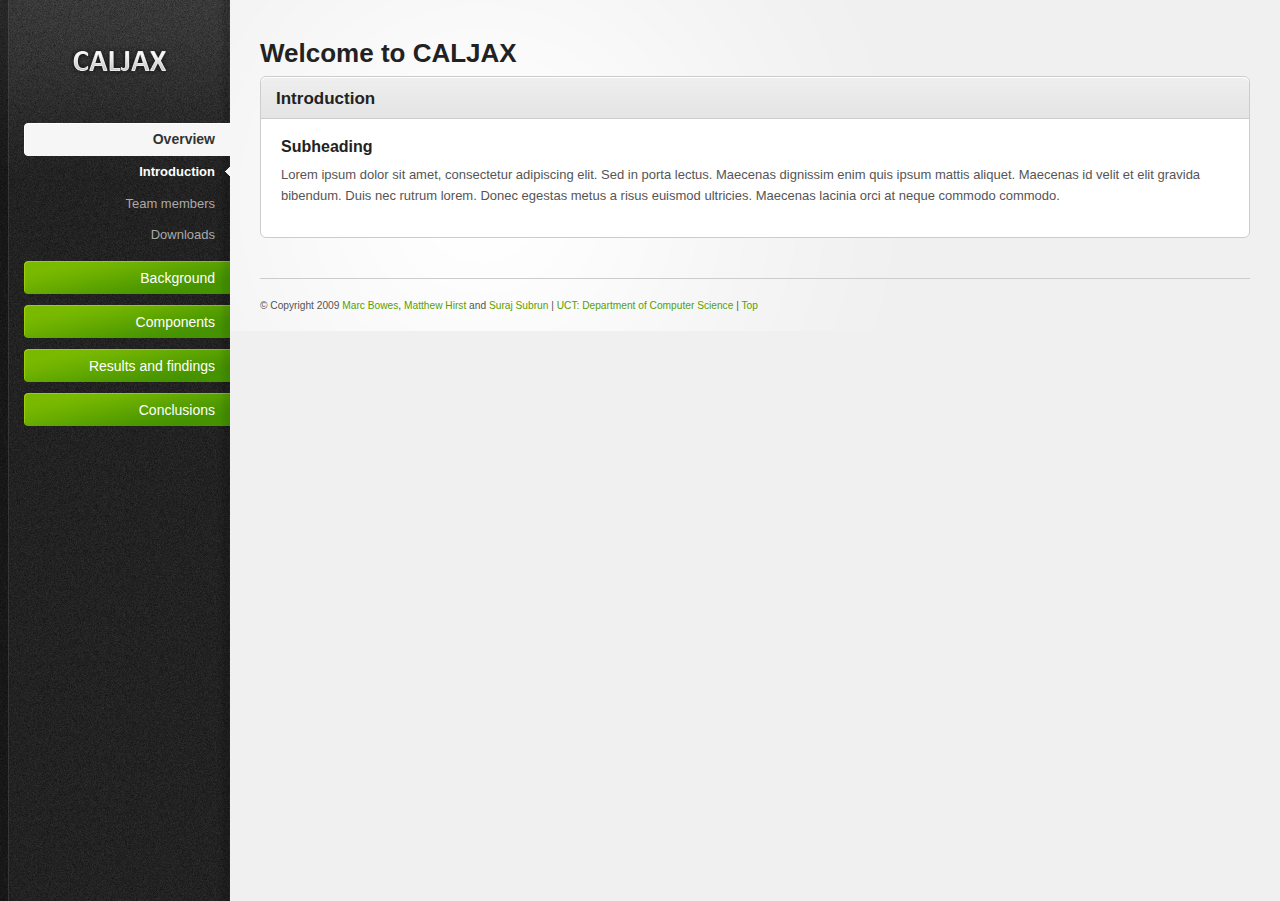
==== index.html @ 5529ccc9 "add components: * browsing * searching * management (content pending)" ====
<!DOCTYPE html PUBLIC "-//W3C//DTD XHTML 1.0 Strict//EN"
"http://www.w3.org/TR/xhtml1/DTD/xhtml1-strict.dtd">

<html xmlns="http://www.w3.org/1999/xhtml">
 
	<head>
		
		<meta http-equiv="Content-Type" content="text/html; charset=iso-8859-1" />
		
		<title>CALJAX Honours Project</title>
		
		<!--                       CSS                       -->
	  
		<!-- Reset Stylesheet -->
		<link rel="stylesheet" href="resources/css/reset.css" type="text/css" media="screen" />
	  
		<!-- Main Stylesheet -->
		<link rel="stylesheet" href="resources/css/style.css" type="text/css" media="screen" />
		
		<!-- Invalid Stylesheet. This makes stuff look pretty. Remove it if you want the CSS completely valid -->
		<link rel="stylesheet" href="resources/css/invalid.css" type="text/css" media="screen" />	
		
		<!-- Internet Explorer Fixes Stylesheet -->
		
		<!--[if lte IE 7]>
			<link rel="stylesheet" href="resources/css/ie.css" type="text/css" media="screen" />
		<![endif]-->
		
		<!--                       Javascripts                       -->
  
		<!-- jQuery -->
		<script type="text/javascript" src="resources/scripts/jquery-1.3.2.min.js"></script>
		
		<!-- jQuery Configuration -->
		<script type="text/javascript" src="resources/scripts/simpla.jquery.configuration.js"></script>
		
		<!-- Facebox jQuery Plugin -->
		<script type="text/javascript" src="resources/scripts/facebox.js"></script>
		
		<!-- Internet Explorer .png-fix -->
		
		<!--[if IE 6]>
			<script type="text/javascript" src="resources/scripts/DD_belatedPNG_0.0.7a.js"></script>
			<script type="text/javascript">
				DD_belatedPNG.fix('.png_bg, img, li');
			</script>
		<![endif]-->
		
	</head>
  
	<body><div id="body-wrapper"> <!-- Wrapper for the radial gradient background -->
		
		<div id="sidebar"><div id="sidebar-wrapper"> <!-- Sidebar with logo and menu -->
			
			<h1 id="sidebar-title"><a href="#">Simpla Admin</a></h1>
		  
			<!-- Logo (221px wide) -->
			<a href="#"><img id="logo" src="resources/images/logo.png" alt="Logo" /></a> 
			
			<ul id="main-nav">  <!-- Accordion Menu -->
				
				<li> 
					<a href="#" class="nav-top-item current">
  					Overview
					</a>
					<ul>
						<li><a class="current" href="#">Introduction</a></li>
						<li><a href="members.html">Team members</a></li>
						<li><a href="downloads.html">Downloads</a></li>
					</ul>
				</li>
				
				<li>
					<a href="#" class="nav-top-item">
						Background
					</a>
					<ul>
						<li><a href="digital-repositories.html">Digital Repositories</a></li>
						<li><a href="ajax.html">AJAX</a></li>
					</ul>
				</li>
				
				<li>
					<a href="#" class="nav-top-item">
						Components
					</a>
					<ul>
						<li><a href="browsing-component.html">Browsing</a></li>
						<li><a href="searching-component.html">Searching</a></li>
						<li><a href="management-component.html">Management</a></li>
					</ul>
				</li>
				
				<li>
					<a href="#" class="nav-top-item">
						Results and findings
					</a>
					<ul>
						<li><a href="browsing-evaluation.html">Browsing</a></li>
						<li><a href="searching-evaluation.html">Searching</a></li>
						<li><a href="management-evaluation.html">Management</a></li>
					</ul>
				</li>
				
				<li>
					<a href="#" class="nav-top-item">
						Conclusions
					</a>
					<ul>
						<li><a href="offline.html">Browsing</a></li>
						<li><a href="online.html">Searching</a></li>
					</ul>
				</li>
				
			</ul> <!-- End #main-nav -->
			
		</div></div> <!-- End #sidebar -->
		
		<div id="main-content"> <!-- Main Content Section with everything -->
			
			<noscript> <!-- Show a notification if the user has disabled javascript -->
				<div class="notification error png_bg">
					<div>
						Javascript is disabled or is not supported by your browser. Please <a href="http://browsehappy.com/" title="Upgrade to a better browser">upgrade</a> your browser or <a href="http://www.google.com/support/bin/answer.py?answer=23852" title="Enable Javascript in your browser">enable</a> Javascript to navigate the interface properly.
					</div>
				</div>
			</noscript>
			
			<!-- Page Head -->
			<h2>Welcome to CALJAX</h2>
			
			<div class="content-box">
				
				<div class="content-box-header">
					
					<h3>Introduction</h3>
					
				</div> <!-- End .content-box-header -->
				
				<div class="content-box-content">
					
					<div class="tab-content default-tab">
					
						<h4>Subheading</h4>
						<p>
						Lorem ipsum dolor sit amet, consectetur adipiscing elit. Sed in porta lectus. Maecenas dignissim enim quis ipsum mattis aliquet. Maecenas id velit et elit gravida bibendum. Duis nec rutrum lorem. Donec egestas metus a risus euismod ultricies. Maecenas lacinia orci at neque commodo commodo.
						</p>
						
					</div>
					
				</div> <!-- End .content-box-content -->
				
			</div> <!-- End .content-box -->
			
			<div id="footer">
				<small>
						&#169; Copyright 2009
						<a href="mailto:marcbowes@gmail.com">Marc Bowes</a>,
						<a href="mailto:hirst.mat@gmail.com">Matthew Hirst</a> and
						<a href="mailto:sksubrun@gmail.com">Suraj Subrun</a> |
						<a href="http://cs.uct.ac.za">UCT: Department of Computer Science</a> |
						<a href="#">Top</a>
				</small>
			</div><!-- End #footer -->
			
		</div> <!-- End #main-content -->
		
	</div></body>
  
</html>
---- resources/css/style.css ----
/********************************      Basic Structure      ********************************/

html {
                font-size: 100%;
                height: 100%;
                margin-bottom: 1px; /* Always show a scrollbar to avoid jumping when the scrollbar appears  */
                }

body {
                font-family: Arial, Helvetica, sans-serif;
                color: #555;
                background: #f0f0f0 url('../images/bg-body.gif') top left repeat-y;
                font-size: 12px;
                }

#body-wrapper {
                background: url('../images/bg-radial-gradient.gif') fixed 230px top no-repeat;
                }                

/********************************      Elements styling      ********************************/

h1, h2, h3, h4, h5, h6 {
                font-family: Helvetica, Arial, sans-serif;
                color: #222;
                font-weight: bold;
                }

h1            { font-family: Calibri, Helvetica, Arial, sans-serif; font-size: 31px; font-weight: bold; color: #fff; 
				  position: absolute; top: -1000px;  /* Remove this line and delete the logo (in the HTML) if you don't want an image as a logo */
				}
				
h2            { font-size: 26px; padding: 0 0 10px 0; }
h3            { font-size: 17px; padding: 0 0 10px 0; }
h4            { font-size: 16px; padding: 0 0 5px 0; }
h5            { font-size: 14px; padding: 0 0 5px 0; }
h6            { font-size: 12px; padding: 0 0 5px 0; }


a              { color: #57a000; text-decoration: none; }
a:hover     { color: #000; }
a:active     { color: #777; }
a:focus     { outline: 1px; }

strong       { font-weight: bold; color: #333; }

small   		{ font-size: 0.85em; }

pre           { font-family: monospace; }

p {
                padding: 5px 0 10px 0;
                line-height: 1.6em;
                }

/********************************      General Classes      ********************************/

.clear {
                clear: both;
                }
				
.align-left {
                float: left;
                }
				
.align-right {
                float: right;
                }

/************ Button ************/
.button {
				font-family: Verdana, Arial, sans-serif;
                display: inline-block;
                background: #459300 url('../images/bg-button-green.gif') top left repeat-x !important;
                border: 1px solid #459300 !important;
                padding: 4px 7px 4px 7px !important;
                color: #fff !important;
                font-size: 11px !important;
                cursor: pointer;
                }
                
.button:hover {
                text-decoration: underline;
                }
                
.button:active {
                padding: 5px 7px 3px 7px !important;
                }
				
a.remove-link {
				color: #bb0000;
				}

a.remove-link:hover {
				color: #000;
				}

/********************************      Sidebar      ********************************/

#sidebar {
                background: url('../images/bg-sidebar.gif') top left no-repeat;
                width: 230px;
                height: 100%;
                position: absolute;
                left: 0;
                top: 0;
                color: #888;
                font-size: 11px;
                }

#sidebar #sidebar-wrapper {
                margin: 0 0 0 9px;
                }

#sidebar a,
#sidebar a:active {
                color:#ccc;
                }

#sidebar a:hover {
                color:#fff;
                }

#sidebar #sidebar-title {
                margin: 40px 0 40px 15px;
                }

#sidebar #logo {
                margin: 40px 0 40px 0;
                }

#sidebar #profile-links {
                padding: 0 15px 20px 15px;
                text-align: right;
                line-height: 1.5em;
                }

/************ Sidebar Accordion Menu ************/

#sidebar #main-nav {
                width: 206px;
                padding: 0;
                margin: 0 0 0 15px;
                font-family: Helvetica, Arial, sans-serif;
                }

#sidebar #main-nav li {
                list-style: none;
                padding-bottom: 10px;
                text-align: right;
                }

#sidebar #main-nav li a.nav-top-item {
                background: transparent url('../images/bg-menu-item-green.gif') right center no-repeat; /* Background image for default color scheme - green */
                padding: 10px 15px;
                color: #fff;
                font-size: 14px;
                cursor: pointer;
                display: block;
                text-decoration: none;
                }

#sidebar #main-nav li a.current {
                background-image: url('../images/bg-menu-item-current.gif') !important;
                color: #333;
                font-weight: bold;
                }
                
#sidebar #main-nav li a.current:hover {
                color: #333;
                }

#sidebar #main-nav ul {
                padding: 0;
                font-size: 12px;
                margin: 0;
                }

#sidebar #main-nav ul li {
                list-style: none;
                margin: 0;
                text-align: right;
				padding: 0;
                }

#sidebar #main-nav ul li a {
                padding: 8px 15px;
                display: block;
                color: #aaa;
                font-size: 13px;
                line-height: 1.2em;
                }

#sidebar #main-nav ul li a:hover,
#sidebar #main-nav ul li a.current,
#sidebar #main-nav ul li a.current:hover {
                color: #fff;
                }

#sidebar #main-nav ul li a.current {
                background: transparent url('../images/menu-current-arrow.gif') right center no-repeat !important;
                }


/************ Messages ************/

#messages p,
#messages form {
                border-top: 1px solid #ddd;
                padding: 10px 0;
                }

#messages h4 {
                padding: 10px 0;
                }
				
#messages fieldset {
                margin: 0;
                }
				
#messages textarea {
                margin: 0 0 15px 0;
                }
/********************************      Main Content      ********************************/

/************ Layout ************/

#main-content {
                margin: 0 30px 0 260px;
                padding: 40px 0 0 0;
                }

.column-left {
                width: 48%;
                float: left;
                }
                
.column-right {
                width: 48%;
                float: right;
                }
               
#page-intro {
                font-size: 17px;
                padding: 0 0 20px 0;
                }

				
#footer {
				border-top: 1px solid #ccc;
				margin: 40px 0 0 0;
				padding: 20px 0;
				font-size: 12px;
                }
/************ Lists ************/

#main-content ul,
#main-content ol {
                padding: 10px 0;
                }

/* Unordered List */

#main-content ul li {
                background: url('../images/icons/bullet_black.png') center left no-repeat;
                padding: 4px 0 4px 20px;
                }

/* Ordered List */

#main-content ol {
                padding: 0 0 0 24px;
                }

#main-content ol li {
                list-style: decimal;
                padding: 4px 0;
                }

/*************** Content Box ***************/

.content-box {
                border: 1px solid #ccc;
                margin: 0 0 20px 0;
                background: #fff;
                }

.content-box-header {
                background: #e5e5e5 url('../images/bg-content-box.gif') top left repeat-x;
                margin-top: 1px;
                height: 40px;
                }

.content-box-header h3 {
                padding: 12px 15px 10px;
                float: left;
                }

ul.content-box-tabs {
                float: right;
                padding: 12px 15px 0 0 !important;
				margin: 0 !important;
                }

ul.content-box-tabs li {
                float: left;
                margin: 0;
                padding: 0 !important;
                background-image: none !important;
                }
                
ul.content-box-tabs li a {
                color: #333;
                padding: 8px 10px;
                display: block;
                margin: 1px;
                border-bottom: 0;
                }

ul.content-box-tabs li a:hover {
                color: #57a000;
                }              
                
ul.content-box-tabs li a.current {
                background: #fff;
                border: 1px solid #ccc;
                border-bottom: 0;
                margin: 0;
                }

.content-box-content {
                padding: 20px;
                font-size: 13px;
                border-top: 1px solid #ccc;
                }
                
/************ Table ************/

#main-content table {
                width: 100%;
                border-collapse: collapse;
                }
                
#main-content table thead th {
                font-weight: bold;
                font-size: 15px;
                border-bottom: 1px solid #ddd;
                }
                
#main-content tbody {
                border-bottom: 1px solid #ddd;
                }
                
#main-content tbody tr {
                background: #fff;
                }
              
#main-content tbody tr.alt-row {
                background: #f3f3f3;
                }
                
#main-content table td,
#main-content table th {
                padding: 10px;
                line-height: 1.3em;
                }        
				
#main-content table tfoot td .bulk-actions {
                padding: 15px 0 5px 0;
                } 
				
#main-content table tfoot td .bulk-actions select {
                padding: 4px;
				border: 1px solid #ccc;
                }      
				
/*************** Pagination ***************/

#main-content .pagination {
                text-align: right;
                padding: 20px 0 5px 0;
                font-family: Verdana, Arial, Helvetica, sans-serif;
                font-size: 10px;
                }
.pagination a {
                margin: 0 5px 0 0;
                padding: 3px 6px;
                }

.pagination a.number {
				border: 1px solid #ddd;
                }

.pagination a.current {
                background: #469400 url('../images/bg-button-green.gif') top left repeat-x !important;
                border-color: #459300 !important;
                color: #fff !important;
                }
				
.pagination a.current:hover {
				text-decoration: underline;
                }

/************ Shortcut Buttons ************/

.shortcut-button {
                border: 1px solid #ccc;
                background: #f7f7f7 url('../images/shortcut-button-bg.gif') top left no-repeat;
                display: block;
                width: 120px;
                margin: 0 0 20px 0;
                }

.shortcut-button span {
                border: 1px solid #fff;
                display:block;
                padding: 15px 10px 15px 10px;
                text-align: center;
                color: #555;
                font-size: 13px;
                line-height: 1.3em;
                }

.shortcut-button span img {
                margin-bottom: 10px;
                }

.shortcut-button:hover {
                background: #fff;
				
                }
				
.shortcut-button span:hover {
				color: #57a000; 
                }

ul.shortcut-buttons-set li {
                float: left;
                margin: 0 15px 0 0;
				padding: 0 !important;
				background: 0;
                }

/*************** Forms ***************/

form label {
                display: block;
                padding: 0 0 10px;
                font-weight: bold;
                }
             
form fieldset legend {
                font-weight: bold;
                margin-bottom: 10px;
                padding-top: 10px;
                }
                
form p small {
                font-size: 0.75em;
                color: #777;
                }
				
				
form input.text-input,
form select,
form textarea,
form .wysiwyg {
                padding: 6px;
                font-size: 13px;
                background: #fff url('../images/bg-form-field.gif') top left repeat-x;
                border: 1px solid #d5d5d5;
				color: #333;
                }
            
form .small-input {
                width: 25% !important;
                }
                
form .medium-input {
                width: 50% !important;
                }
                
form .large-input {
                width: 97.5% !important;
				font-size: 16px !important;
				padding: 8px !important;
                }
                
form textarea {
                width: 97.5% !important;
                font-family: Arial, Helvetica, sans-serif;
                }
                
form select {
                padding: 4px;
                background: #fff;
                }
				
form input[type="checkbox"],
form input[type="radio"] {
				padding: 0;
                background: none;
				border: 0;
                }

/*************** Notifications ***************/

.notification {
                position: relative;
                margin: 0 0 15px 0;
                padding: 0;
                border: 1px solid;
                background-position: 10px 11px !important;
                background-repeat: no-repeat !important;
                font-size: 13px;
                width: 99.8%;
                }
                

.attention {
                background: #fffbcc url('../images/icons/exclamation.png') 10px 11px no-repeat;
                border-color: #e6db55;
                color: #666452;
                }

.information {
                background: #dbe3ff url('../images/icons/information.png');
                border-color: #a2b4ee;
                color: #585b66;
                }

.success {
                background: #d5ffce url('../images/icons/tick_circle.png');
                border-color: #9adf8f;
                color: #556652;
                }

.error {
                background: #ffcece url('../images/icons/cross_circle.png');
                border-color: #df8f8f;
                color: #665252;
                }

.notification div {
                display:block;
                font-style:normal;
                padding: 10px 10px 10px 36px;
                line-height: 1.5em;
                }

.notification .close {
                color:#990000;
                font-size:9px;
                position:absolute;
                right:5px;
                top:5px;
                }

/* Notification for form inputs */

.input-notification {
				background-position: left 2px;
				background-repeat: no-repeat;
				padding: 2px 0 2px 22px;
				background-color: transparent;
				margin: 0 0 0 5px;
				}

/* Notification for login page */

#login-wrapper #login-content .notification {
				border: 0;
				background-color: #141414;
				color: #fff !important;
				}

/********************************      Login Page      ********************************/

body#login {
                color: #fff;
                background: #222 url('../images/bg-login.gif');
				}
				
#login-wrapper {
                background: url('../images/bg-login-top.png') top left repeat-x;
				}

#login-wrapper #login-top {
				width: 100%;
				padding: 140px 0 50px 0;
				text-align: center;
				}
				
#login-wrapper #login-content {
				text-align: left;
				width: 300px;
				margin: 0 auto;
				}
				
#login-wrapper #login-content label {
				color: #fff;
				font-weight: normal;
				font-size: 14px;
				font-family: Helvetica, Arial, sans-serif;
				float: left;
				width: 70px;
				padding: 0;
				}
				
#login-wrapper #login-content input {
				width: 200px;
				float: right;
				margin: 0 0 20px 0;
				border: 0;
				background: #fff;
				}
				
#login-wrapper #login-content p {
				padding: 0;
				}
				
#login-wrapper #login-content p#remember-password {
				float: right;
				}
				
#login-wrapper #login-content p#remember-password input {
				float: none;
				width: auto;
				border: 0;
				background: none;
				margin: 0 10px 0 0;
				}
				
#login-wrapper #login-content p .button {
				width: auto;
				margin-top: 20px;
				}

/********************************      jQuery plugins styles      ********************************/

/*************** Facebox ***************/

#facebox .b {
  background:url(../images/b.png);
}

#facebox .tl {
  background:url(../images/tl.png);
}

#facebox .tr {
  background:url(../images/tr.png);
}

#facebox .bl {
  background:url(../images/bl.png);
}

#facebox .br {
  background:url(../images/br.png);
}

#facebox {
  position: absolute;
  top: 0;
  left: 0;
  z-index: 100;
  text-align: left;
}

#facebox .popup {
  position: relative;
}

#facebox table {
  border-collapse: collapse;
}

#facebox td {
  border-bottom: 0;
  padding: 0;
}

#facebox .body {
  padding: 10px;
  background: #fff;
  width: 370px;
}

#facebox .loading {
  text-align: center;
}

#facebox .image {
  text-align: center;
}

#facebox img {
  border: 0;
  margin: 0;
}

#facebox .footer {
  border-top: 1px solid #DDDDDD;
  padding-top: 5px;
  margin-top: 10px;
  text-align: right;
}

#facebox .tl, #facebox .tr, #facebox .bl, #facebox .br {
  height: 10px;
  width: 10px;
  overflow: hidden;
  padding: 0;
}

#facebox_overlay {
  position: fixed;
  top: 0px;
  left: 0px;
  height:100%;
  width:100%;
}

.facebox_hide {
  z-index:-100;
}

.facebox_overlayBG {
  background-color: #000;
  z-index: 99;
}

/*************** jQuery WYSIWYG ***************/

div.wysiwyg { border: 1px solid #cccccc; padding: 5px; background-color: #ffffff; width: 97.5% !important; }
div.wysiwyg * { margin: 0; padding: 0; }

div.wysiwyg ul.panel { border-bottom: 1px solid #cccccc; float: left; width: 100%; padding: 0 0 5px 0; }
div.wysiwyg ul.panel li { list-style-type: none; float: left; margin: 0 2px; padding: 0 !important;  background: #ffffff; background-image: none !important;}
div.wysiwyg ul.panel li.separator { height: 16px; margin: 0 4px; border-left: 1px solid #cccccc; }
div.wysiwyg ul.panel li a { display: block; padding: 0 !important; width: 16px; height: 16px; background: url('../images/icons/jquery.wysiwyg.gif') no-repeat -64px -80px; border: 0; cursor: pointer; padding: 1px; }
div.wysiwyg ul.panel li a:hover, div.wysiwyg ul.panel li a.active {  }
div.wysiwyg ul.panel li a.active { background-color: #f9f9f9; border: 1px solid #cccccc; border-left-color: #aaaaaa; border-top-color: #aaaaaa; padding: 0; }

div.wysiwyg ul.panel li a.bold { background-position: 0 -16px; }
div.wysiwyg ul.panel li a.italic { background-position: -16px -16px; }
div.wysiwyg ul.panel li a.strikeThrough { background-position: -32px -16px; }
div.wysiwyg ul.panel li a.underline { background-position: -48px -16px; }

div.wysiwyg ul.panel li a.justifyLeft { background-position: 0 0; }
div.wysiwyg ul.panel li a.justifyCenter { background-position: -16px 0; }
div.wysiwyg ul.panel li a.justifyRight { background-position: -32px 0; }
div.wysiwyg ul.panel li a.justifyFull { background-position: -48px 0; }

div.wysiwyg ul.panel li a.indent { background-position: -64px 0; }
div.wysiwyg ul.panel li a.outdent { background-position: -80px 0; }

div.wysiwyg ul.panel li a.subscript { background-position: -64px -16px; }
div.wysiwyg ul.panel li a.superscript { background-position: -80px -16px; }

div.wysiwyg ul.panel li a.undo { background-position: 0 -64px; }
div.wysiwyg ul.panel li a.redo { background-position: -16px -64px; }

div.wysiwyg ul.panel li a.insertOrderedList { background-position: -32px -48px; }
div.wysiwyg ul.panel li a.insertUnorderedList { background-position: -16px -48px; }
div.wysiwyg ul.panel li a.insertHorizontalRule { background-position: 0 -48px; }

div.wysiwyg ul.panel li a.h1 { background-position: 0 -32px; }
div.wysiwyg ul.panel li a.h2 { background-position: -16px -32px; }
div.wysiwyg ul.panel li a.h3 { background-position: -32px -32px; }
div.wysiwyg ul.panel li a.h4 { background-position: -48px -32px; }
div.wysiwyg ul.panel li a.h5 { background-position: -64px -32px; }
div.wysiwyg ul.panel li a.h6 { background-position: -80px -32px; }

div.wysiwyg ul.panel li a.cut { background-position: -32px -64px; }
div.wysiwyg ul.panel li a.copy { background-position: -48px -64px; }
div.wysiwyg ul.panel li a.paste { background-position: -64px -64px; }

div.wysiwyg ul.panel li a.increaseFontSize { background-position: -16px -80px; }
div.wysiwyg ul.panel li a.decreaseFontSize { background-position: -32px -80px; }

div.wysiwyg ul.panel li a.createLink { background-position: -80px -48px; }
div.wysiwyg ul.panel li a.insertImage { background-position: -80px -80px; }

div.wysiwyg ul.panel li a.html { background-position: -48px -48px; }
div.wysiwyg ul.panel li a.removeFormat { background-position: -80px -64px; }

div.wysiwyg ul.panel li a.empty { background-position: -64px -80px; }

div.wysiwyg iframe { border: 0; margin: 5px 0 0 0; clear: left; width: 97.5% !important; }
---- resources/css/invalid.css ----
.button,
#main-content table tfoot td .bulk-actions select,
.pagination a.number,
form input.text-input,
form textarea,
form .wysiwyg,
form select {
                -moz-border-radius: 4px;
                -webkit-border-radius: 4px;
				border-radius: 4px;
			}
			
.content-box,
.content-box-header,
ul.content-box-tabs li a.current,
.shortcut-button,
.notification {
                -moz-border-radius: 6px;
                -webkit-border-radius: 6px;
				border-radius: 6px;
                }

.content-box-header {
                -moz-border-radius-bottomleft: 0;
                -moz-border-radius-bottomright: 0;
                -webkit-border-bottom-left-radius: 0;
                -webkit-border-bottom-right-radius: 0;
				border-bottom-left-radius: 0;
				border-bottom-right-radius: 0;
                }
				
.closed-box .content-box-header {
                -moz-border-radius-bottomleft: 6px;
                -moz-border-radius-bottomright: 6px;
                -webkit-border-bottom-left-radius: 6px;
                -webkit-border-bottom-right-radius: 6px;
				border-bottom-left-radius: 6px;
				border-bottom-right-radius: 6px;
                }

ul.content-box-tabs li a.current {
                -moz-border-radius-bottomleft: 0;
                -moz-border-radius-bottomright: 0;
                -webkit-border-bottom-left-radius: 0;
                -webkit-border-bottom-right-radius: 0;
				border-bottom-left-radius: 0;
				border-bottom-right-radius: 0;
                }
				

.shortcut-button span {
                -moz-border-radius: 7px;
                -webkit-border-radius: 7px;
				border-radius: 7px;
                }
				
div.wysiwyg ul.panel li a { opacity: 0.6; }
div.wysiwyg ul.panel li a:hover, div.wysiwyg ul.panel li a.active { opacity: 0.99; }
---- resources/css/ie.css ----
/************ Internet Explorer fixes ************/

#sidebar #main-nav ul li a {
                _padding: 10px 15px; /* IE6 Hack */
                _display: block; /* IE6 Hack */
                _margin-bottom: -11px !important; /* IE6 Hack */
                }

.content-box-header {
                margin-top: 0;
                }
                
ul.content-box-tabs { /* IE6 Hack */
                _position: relative; 
                _top: 2px;
                }
			
				
.action-button:hover {
                cursor: pointer;
                }

.input-notification {
				position: relative;
				top: -5px;
				_background-position: left 6px; /* IE6 Hack */
				}

#login-wrapper #login-content input {
				margin: 0;
				}

* html #facebox_overlay { /* IE6 Hack */
			_position: absolute;
			_height: expression(document.body.scrollHeight > document.body.offsetHeight ? document.body.scrollHeight : document.body.offsetHeight + 'px');
			}
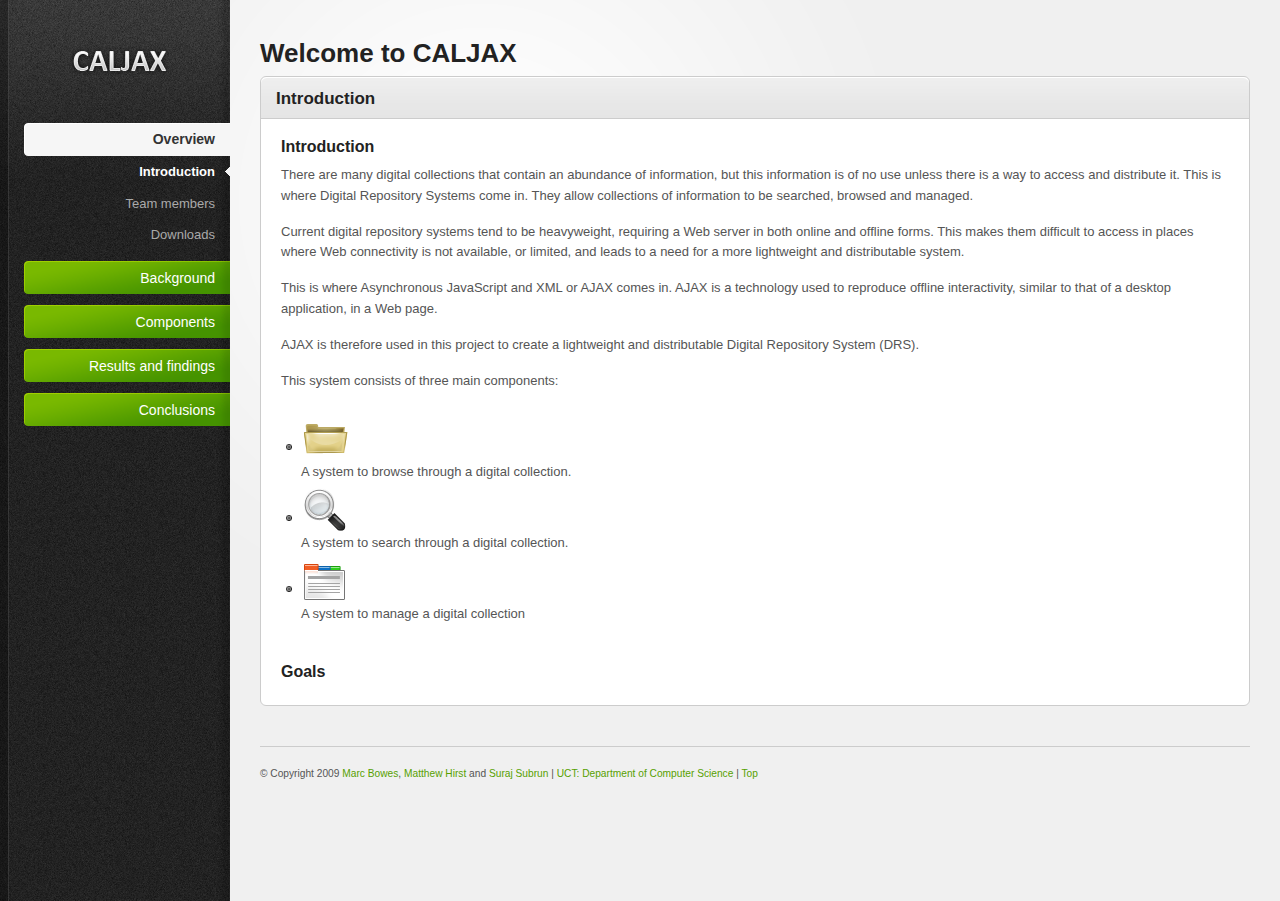
==== commit cc029ab8: "Added into, including icons for sections" ====
--- a/index.html
+++ b/index.html
@@ -85,9 +85,9 @@
 						Components
 					</a>
 					<ul>
-						<li><a href="browsing-component.html">Browsing</a></li>
-						<li><a href="searching-component.html">Searching</a></li>
-						<li><a href="management-component.html">Management</a></li>
+						<li><a href="browsing-overview.html">Browsing</a></li>
+						<li><a href="searching-overview.html">Searching</a></li>
+						<li><a href="management-overview.html">Management</a></li>
 					</ul>
 				</li>
 				
@@ -134,17 +134,41 @@
 				<div class="content-box-header">
 					
 					<h3>Introduction</h3>
-					
 				</div> <!-- End .content-box-header -->
 				
 				<div class="content-box-content">
 					
 					<div class="tab-content default-tab">
-					
-						<h4>Subheading</h4>
+						
+						<h4>Introduction</h4>
+						<p>There are many digital collections that contain an abundance
+						of information, but this information is of no use unless there is a way to
+						access and distribute it. This is where Digital Repository Systems come in.
+						They allow collections of information to be searched, browsed and managed.</p>
+
+						<p>Current digital repository systems tend to be heavyweight,
+						requiring a Web server in both online and offline forms. This makes them
+						difficult to access in places where Web connectivity is not available, or
+						limited, and leads to a need for a more lightweight and distributable system.</p>
+
+						<p>This is where Asynchronous JavaScript and XML or AJAX comes
+						in. AJAX is a technology used to reproduce offline interactivity, similar to
+						that of a desktop application, in a Web page.</p>
+
+						<p>AJAX is therefore used in this project to create a
+						lightweight and distributable Digital Repository System (DRS).</p>
+						
 						<p>
-						Lorem ipsum dolor sit amet, consectetur adipiscing elit. Sed in porta lectus. Maecenas dignissim enim quis ipsum mattis aliquet. Maecenas id velit et elit gravida bibendum. Duis nec rutrum lorem. Donec egestas metus a risus euismod ultricies. Maecenas lacinia orci at neque commodo commodo.
+							This system consists of three main components:
+							<ul>
+								<li><img src="resources/images/folder_48.png"\><br/>A system to browse through a digital collection.</li>
+								<li><img src="resources/images/search_48.png"\><br/>A system to search through a digital collection.</li>
+								<li><img src="resources/images/tabs_48.png"\><br/>A system to manage a digital collection</li>
+							</ul>
 						</p>
+						<p/>
+						<h4>Goals</h4>
+						
 						
 					</div>
 					
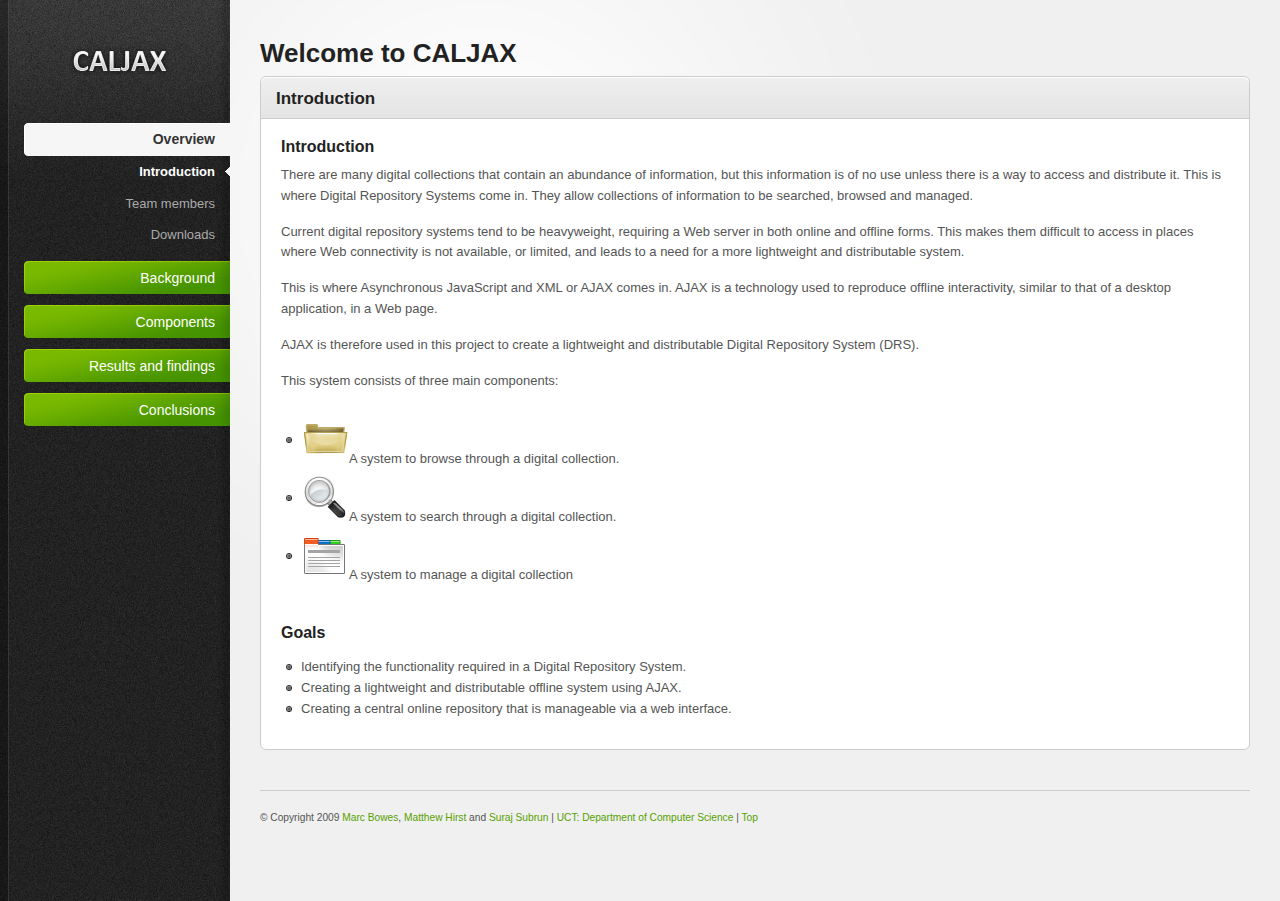
==== commit 91b14c9f: "Added goals" ====
--- a/index.html
+++ b/index.html
@@ -85,9 +85,9 @@
 						Components
 					</a>
 					<ul>
-						<li><a href="browsing-overview.html">Browsing</a></li>
-						<li><a href="searching-overview.html">Searching</a></li>
-						<li><a href="management-overview.html">Management</a></li>
+						<li><a href="browsing-component.html">Browsing</a></li>
+						<li><a href="searching-component.html">Searching</a></li>
+						<li><a href="management-component.html">Management</a></li>
 					</ul>
 				</li>
 				
@@ -161,14 +161,18 @@
 						<p>
 							This system consists of three main components:
 							<ul>
-								<li><img src="resources/images/folder_48.png"\><br/>A system to browse through a digital collection.</li>
-								<li><img src="resources/images/search_48.png"\><br/>A system to search through a digital collection.</li>
-								<li><img src="resources/images/tabs_48.png"\><br/>A system to manage a digital collection</li>
+								<li><img src="resources/images/folder_48.png"\>A system to browse through a digital collection.</li>
+								<li><img src="resources/images/search_48.png"\>A system to search through a digital collection.</li>
+								<li><img src="resources/images/tabs_48.png"\>A system to manage a digital collection</li>
 							</ul>
 						</p>
 						<p/>
 						<h4>Goals</h4>
-						
+						<ul>
+							<li>Identifying the functionality required in a Digital Repository System.</li>
+							<li>Creating a lightweight and distributable offline system using AJAX.</li>
+							<li>Creating a central online repository that is manageable via a web interface.</li>
+						</ul>
 						
 					</div>
 					
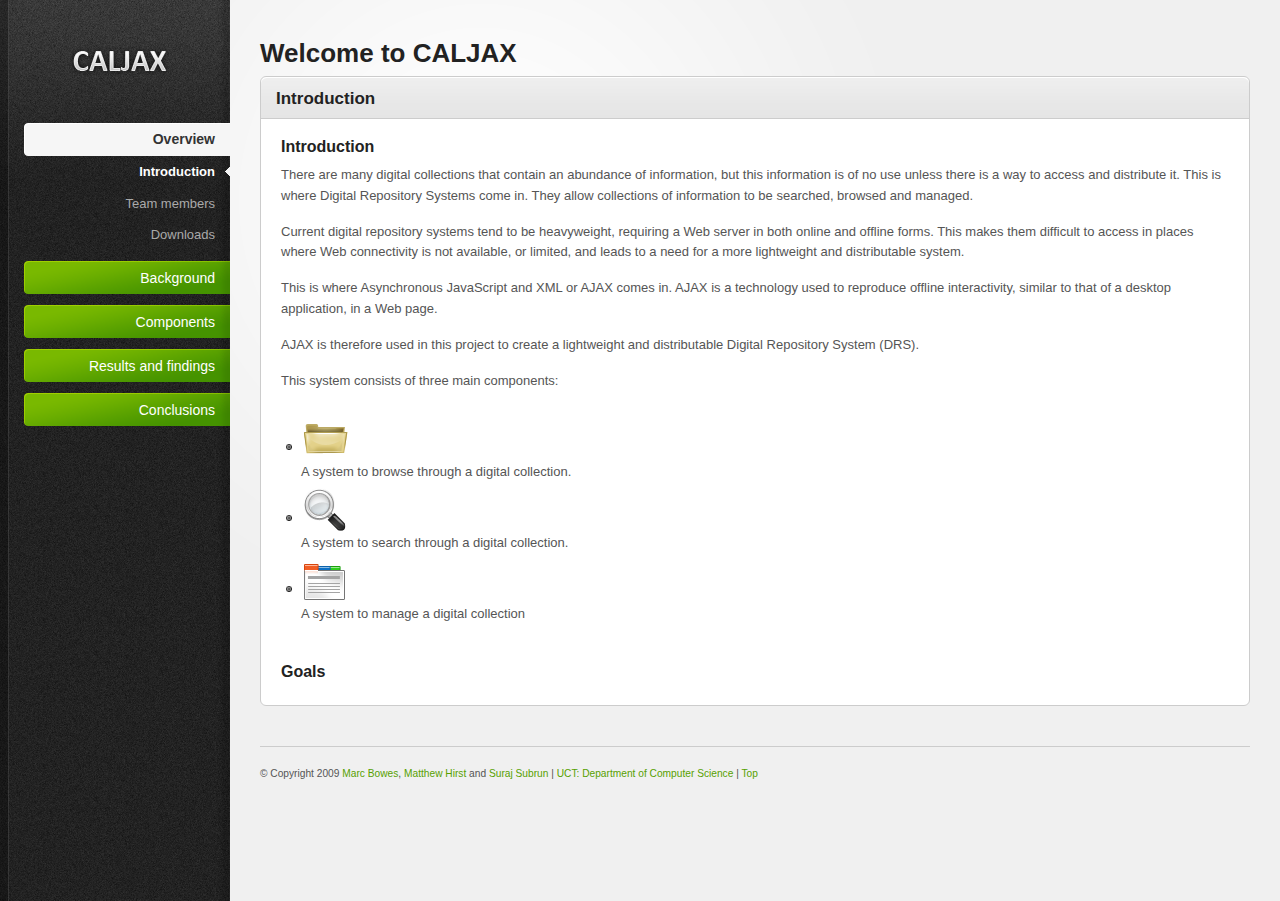
==== commit 9f3e314a: "changed links so that each component is self-contained but the menu still makes navigation obvious" ====
--- a/index.html
+++ b/index.html
@@ -96,9 +96,9 @@
 						Results and findings
 					</a>
 					<ul>
-						<li><a href="browsing-evaluation.html">Browsing</a></li>
-						<li><a href="searching-evaluation.html">Searching</a></li>
-						<li><a href="management-evaluation.html">Management</a></li>
+						<li><a href="browsing.html#evaluation">Browsing</a></li>
+						<li><a href="searching.html#evaluation">Searching</a></li>
+						<li><a href="management.html#evaluation">Management</a></li>
 					</ul>
 				</li>
 				
@@ -107,8 +107,9 @@
 						Conclusions
 					</a>
 					<ul>
-						<li><a href="offline.html">Browsing</a></li>
-						<li><a href="online.html">Searching</a></li>
+						<li><a href="browsing.html#conlusions">Browsing</a></li>
+						<li><a href="searching.html#conlusions">Searching</a></li>
+						<li><a href="management.html#conlusions">Management</a></li>
 					</ul>
 				</li>
 				
@@ -161,18 +162,14 @@
 						<p>
 							This system consists of three main components:
 							<ul>
-								<li><img src="resources/images/folder_48.png"\>A system to browse through a digital collection.</li>
-								<li><img src="resources/images/search_48.png"\>A system to search through a digital collection.</li>
-								<li><img src="resources/images/tabs_48.png"\>A system to manage a digital collection</li>
+								<li><img src="resources/images/folder_48.png"\><br/>A system to browse through a digital collection.</li>
+								<li><img src="resources/images/search_48.png"\><br/>A system to search through a digital collection.</li>
+								<li><img src="resources/images/tabs_48.png"\><br/>A system to manage a digital collection</li>
 							</ul>
 						</p>
 						<p/>
 						<h4>Goals</h4>
-						<ul>
-							<li>Identifying the functionality required in a Digital Repository System.</li>
-							<li>Creating a lightweight and distributable offline system using AJAX.</li>
-							<li>Creating a central online repository that is manageable via a web interface.</li>
-						</ul>
+						
 						
 					</div>
 					
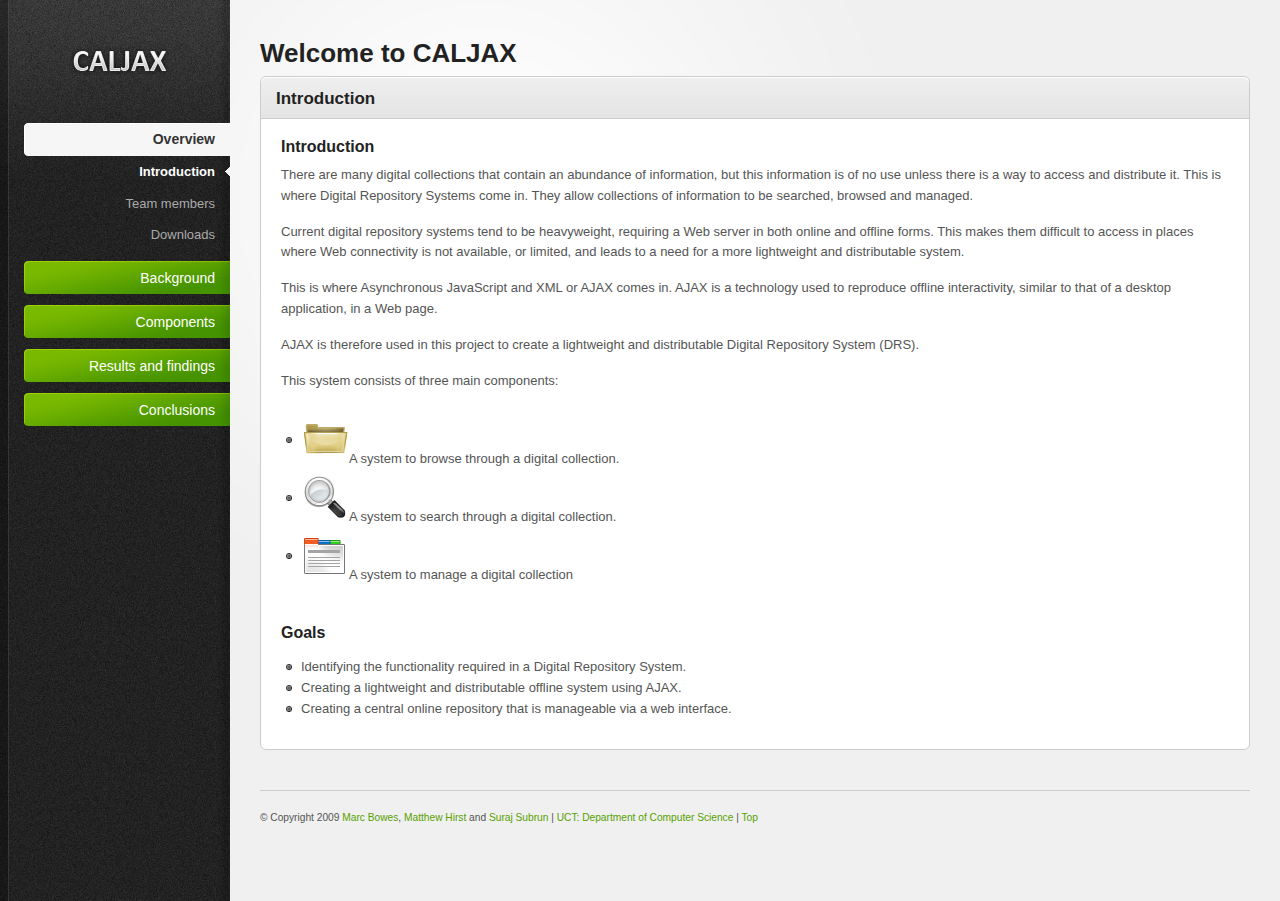
==== commit c387ceb9: "Merge branch 'master' of git@github.com:marcbowes/honours-project-site" ====
--- a/index.html
+++ b/index.html
@@ -162,14 +162,18 @@
 						<p>
 							This system consists of three main components:
 							<ul>
-								<li><img src="resources/images/folder_48.png"\><br/>A system to browse through a digital collection.</li>
-								<li><img src="resources/images/search_48.png"\><br/>A system to search through a digital collection.</li>
-								<li><img src="resources/images/tabs_48.png"\><br/>A system to manage a digital collection</li>
+								<li><img src="resources/images/folder_48.png"\>A system to browse through a digital collection.</li>
+								<li><img src="resources/images/search_48.png"\>A system to search through a digital collection.</li>
+								<li><img src="resources/images/tabs_48.png"\>A system to manage a digital collection</li>
 							</ul>
 						</p>
 						<p/>
 						<h4>Goals</h4>
-						
+						<ul>
+							<li>Identifying the functionality required in a Digital Repository System.</li>
+							<li>Creating a lightweight and distributable offline system using AJAX.</li>
+							<li>Creating a central online repository that is manageable via a web interface.</li>
+						</ul>
 						
 					</div>
 					
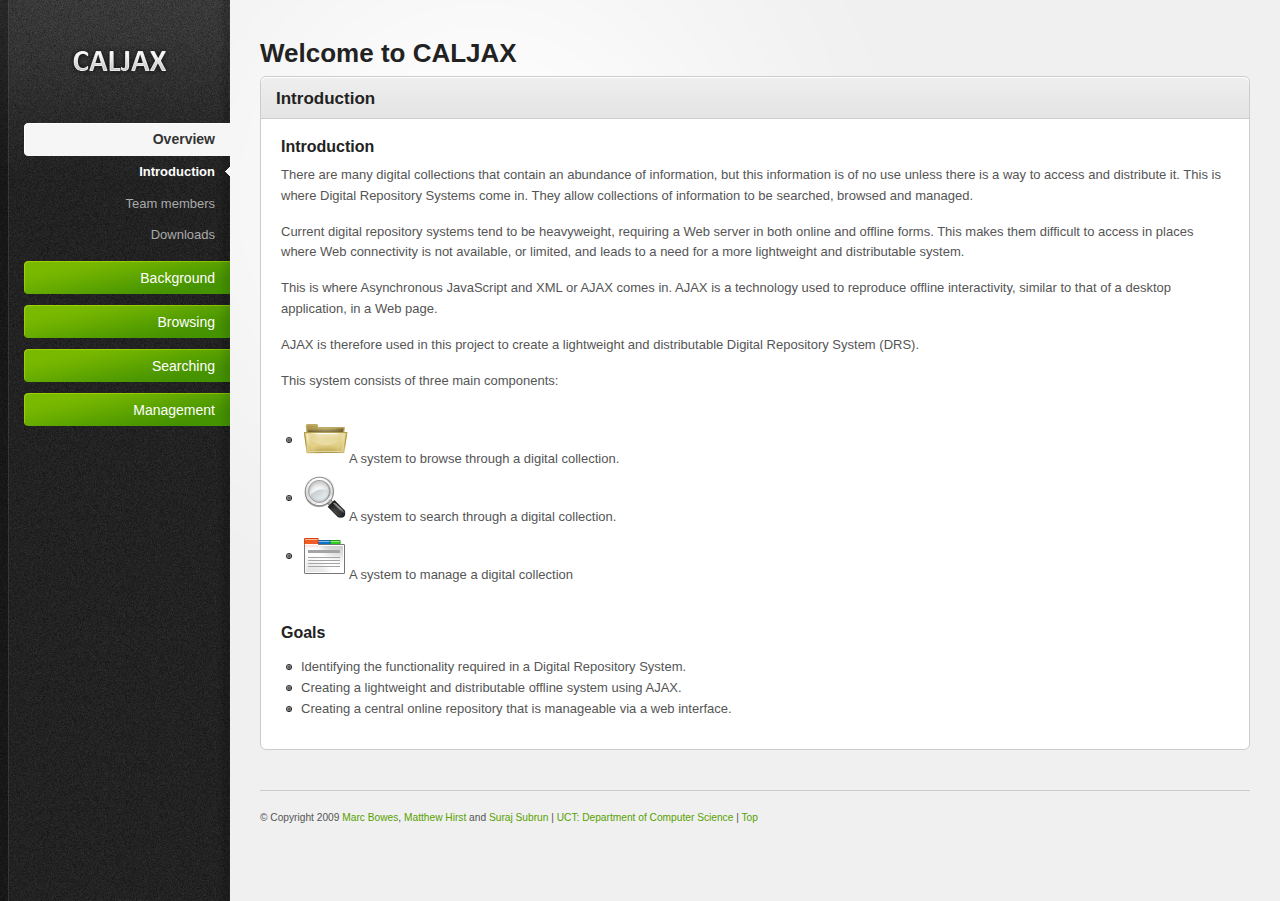
==== commit e8bc2c72: "changed link structure again so that each component is its own entity" ====
--- a/index.html
+++ b/index.html
@@ -81,36 +81,21 @@
 				</li>
 				
 				<li>
-					<a href="#" class="nav-top-item">
-						Components
+					<a href="browsing.html" class="nav-top-item no-submenu">
+						Browsing
 					</a>
-					<ul>
-						<li><a href="browsing-component.html">Browsing</a></li>
-						<li><a href="searching-component.html">Searching</a></li>
-						<li><a href="management-component.html">Management</a></li>
-					</ul>
 				</li>
 				
 				<li>
-					<a href="#" class="nav-top-item">
-						Results and findings
+					<a href="searching.html" class="nav-top-item no-submenu">
+						Searching
 					</a>
-					<ul>
-						<li><a href="browsing.html#evaluation">Browsing</a></li>
-						<li><a href="searching.html#evaluation">Searching</a></li>
-						<li><a href="management.html#evaluation">Management</a></li>
-					</ul>
 				</li>
 				
 				<li>
-					<a href="#" class="nav-top-item">
-						Conclusions
+					<a href="management.html" class="nav-top-item no-submenu">
+						Management
 					</a>
-					<ul>
-						<li><a href="browsing.html#conlusions">Browsing</a></li>
-						<li><a href="searching.html#conlusions">Searching</a></li>
-						<li><a href="management.html#conlusions">Management</a></li>
-					</ul>
 				</li>
 				
 			</ul> <!-- End #main-nav -->
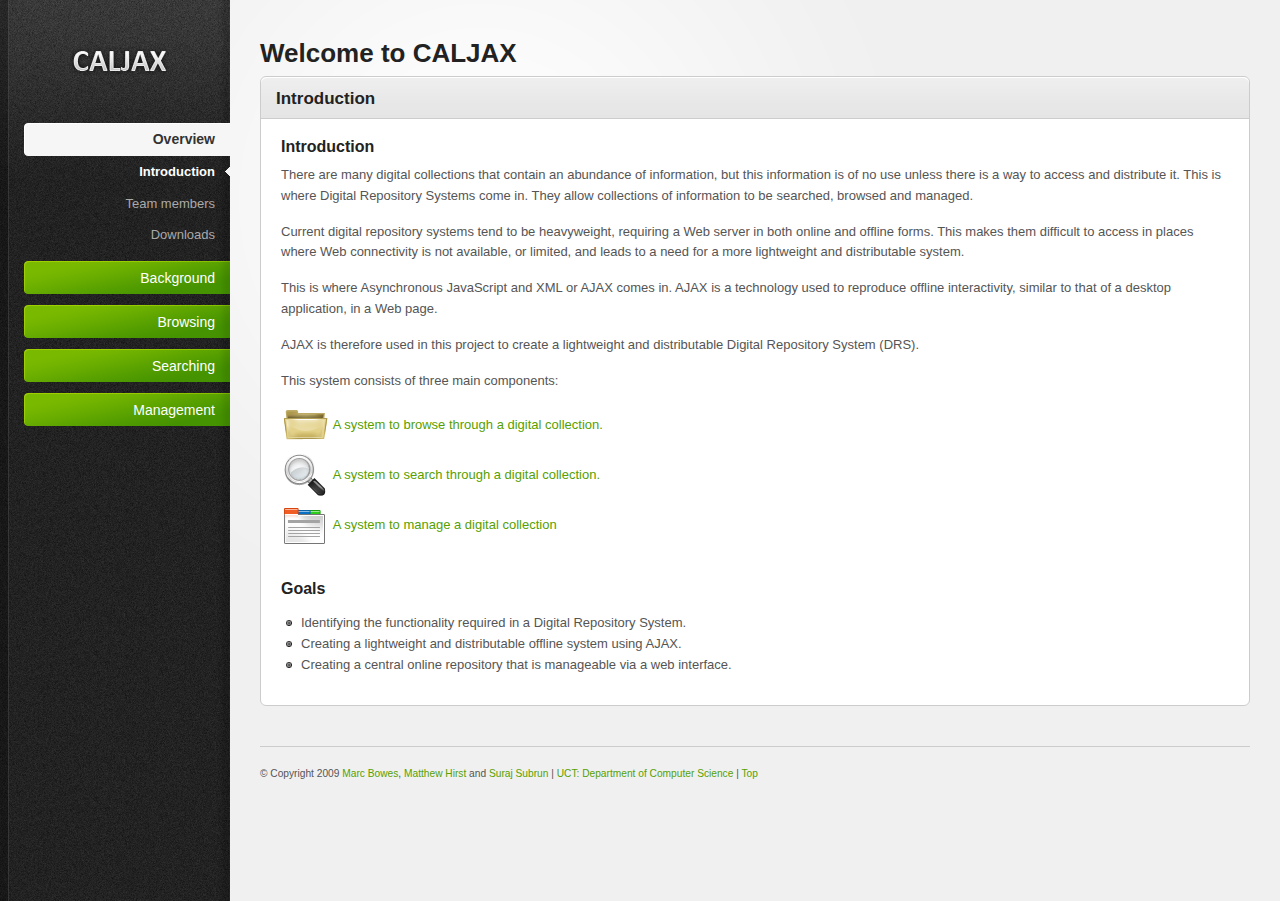
==== commit be780e9f: "styled main page (list & links)" ====
--- a/index.html
+++ b/index.html
@@ -146,11 +146,18 @@
 						
 						<p>
 							This system consists of three main components:
-							<ul>
-								<li><img src="resources/images/folder_48.png"\>A system to browse through a digital collection.</li>
-								<li><img src="resources/images/search_48.png"\>A system to search through a digital collection.</li>
-								<li><img src="resources/images/tabs_48.png"\>A system to manage a digital collection</li>
-							</ul>
+							<a href="browsing.html"><dl>
+								<dt><img src="resources/images/folder_48.png" /></dt>
+							  <dd>A system to browse through a digital collection.</dd>
+							</dl></a>
+							<a href="searching.html"><dl>
+								<dt><img src="resources/images/search_48.png" /></dt>
+							  <dd>A system to search through a digital collection.</dd>
+							</dl></a>
+							<a href="management.html"><dl>
+								<dt><img src="resources/images/tabs_48.png" /></dt>
+							  <dd>A system to manage a digital collection</dd>
+							</dl></a>
 						</p>
 						<p/>
 						<h4>Goals</h4>
--- a/resources/css/style.css
+++ b/resources/css/style.css
@@ -789,3 +789,30 @@
 div.wysiwyg ul.panel li a.empty { background-position: -64px -80px; }
 
 div.wysiwyg iframe { border: 0; margin: 5px 0 0 0; clear: left; width: 97.5% !important; }
+
+code {
+  background-color:#EEEEFF;
+  border:1px solid #DDDDDD;
+  font-size:95%;
+  padding:0 0.2em;
+  font-family:"inconsolata-1","inconsolata-2","Monaco",""Courier New"","monospace";
+}
+
+em {
+  font-style: italic;
+}
+
+div#images img {
+  vertical-align: top;
+  border: 1px solid gray;
+}
+
+dt {
+  display: inline-block;
+}
+
+dd {
+  display: inline-block;
+  line-height: 48px;
+  vertical-align: top;
+}
